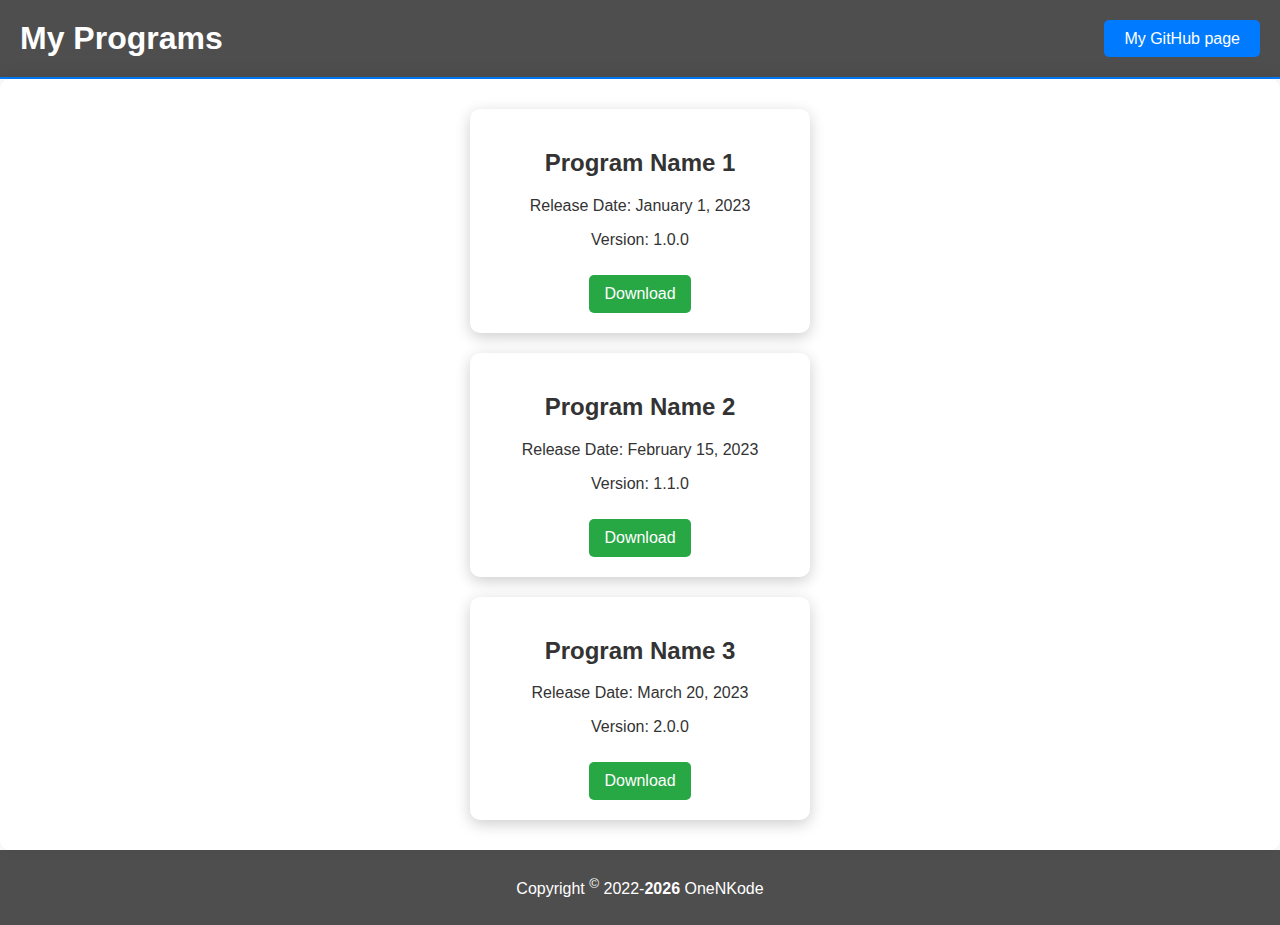
==== programms.html @ b5ff3eae "Update programms.html" ====
<!DOCTYPE html>
<html lang="en">
<head>
    <meta charset="UTF-8">
    <meta http-equiv="X-UA-Compatible" content="IE=edge">
    <meta name="viewport" content="width=device-width, initial-scale=1.0">
    <title>My Programs - OneNKode</title>
    <link rel="stylesheet" href="styles.css"> <!-- Link to your CSS file -->
</head>
<body>
    <header>
        <h1>My Programs</h1>
        <div class="gitbtn">
            <a href="https://github.com/OneNkode">My GitHub page</a>
        </div>
    </header>
    <main>
        <div class="program-list">
            <div class="program-card">
                <h2>Program Name 1</h2>
                <p>Release Date: January 1, 2023</p>
                <p>Version: 1.0.0</p>
                <a href="link-to-download-program-1" class="download-btn">Download</a>
            </div>
            <div class="program-card">
                <h2>Program Name 2</h2>
                <p>Release Date: February 15, 2023</p>
                <p>Version: 1.1.0</p>
                <a href="link-to-download-program-2" class="download-btn">Download</a>
            </div>
            <div class="program-card">
                <h2>Program Name 3</h2>
                <p>Release Date: March 20, 2023</p>
                <p>Version: 2.0.0</p>
                <a href="link-to-download-program-3" class="download-btn">Download</a>
            </div>
            <!-- Add more programs as needed -->
        </div>
    </main>
    <footer>
        <p>Copyright <sup>©</sup> 2022-<b id="currentyear"></b> OneNKode</p>
    </footer>

    <style>
        body {
            margin: 0;
            font-family: 'Poppins', sans-serif;
            background: url('https://wallpapercave.com/wp/wp6705749.jpg') no-repeat center center fixed;
            background-size: cover;
            color: #333;
            display: flex;
            flex-direction: column;
            min-height: 100vh;
        }

        header {
            display: flex;
            justify-content: space-between;
            align-items: center;
            background: rgba(34, 34, 34, 0.8);
            color: white;
            padding: 20px;
            border-bottom: 2px solid #007BFF;
        }

        h1 {
            margin: 0;
            font-size: 2em;
        }

        .gitbtn a {
            color: white;
            text-decoration: none;
            padding: 10px 20px;
            background: #007BFF;
            border-radius: 5px;
            transition: background 0.3s;
        }

        .gitbtn a:hover {
            background: #0056b3;
        }

        main {
            flex: 1;
            display: flex;
            align-items: center;
            justify-content: center;
            padding: 20px;
            background: rgba(255, 255, 255, 0.9);
            border-radius: 10px;
            box-shadow: 0 0 20px rgba(0, 0, 0, 0.1);
        }

        .program-list {
            display: flex;
            flex-direction: column;
            align-items: center;
            width: 100%;
        }

        .program-card {
            background: white;
            border-radius: 10px;
            padding: 20px;
            margin: 10px;
            width: 300px;
            box-shadow: 0 4px 15px rgba(0, 0, 0, 0.2);
            text-align: center;
            transition: transform 0.2s, box-shadow 0.2s;
        }

        .program-card:hover {
            transform: translateY(-5px);
            box-shadow: 0 8px 25px rgba(0, 0, 0, 0.3);
        }

        .download-btn {
            display: inline-block;
            margin-top: 10px;
            padding: 10px 15px;
            background: #28a745;
            color: white;
            border-radius: 5px;
            text-decoration: none;
            transition: background 0.3s;
        }

        .download-btn:hover {
            background: #218838;
        }

        footer {
            text-align: center;
            padding: 10px;
            background: rgba(34, 34, 34, 0.8);
            color: white;
        }
    </style>

    <script>document.getElementById("currentyear").innerHTML = new Date().getFullYear();</script>
</body>
</html>
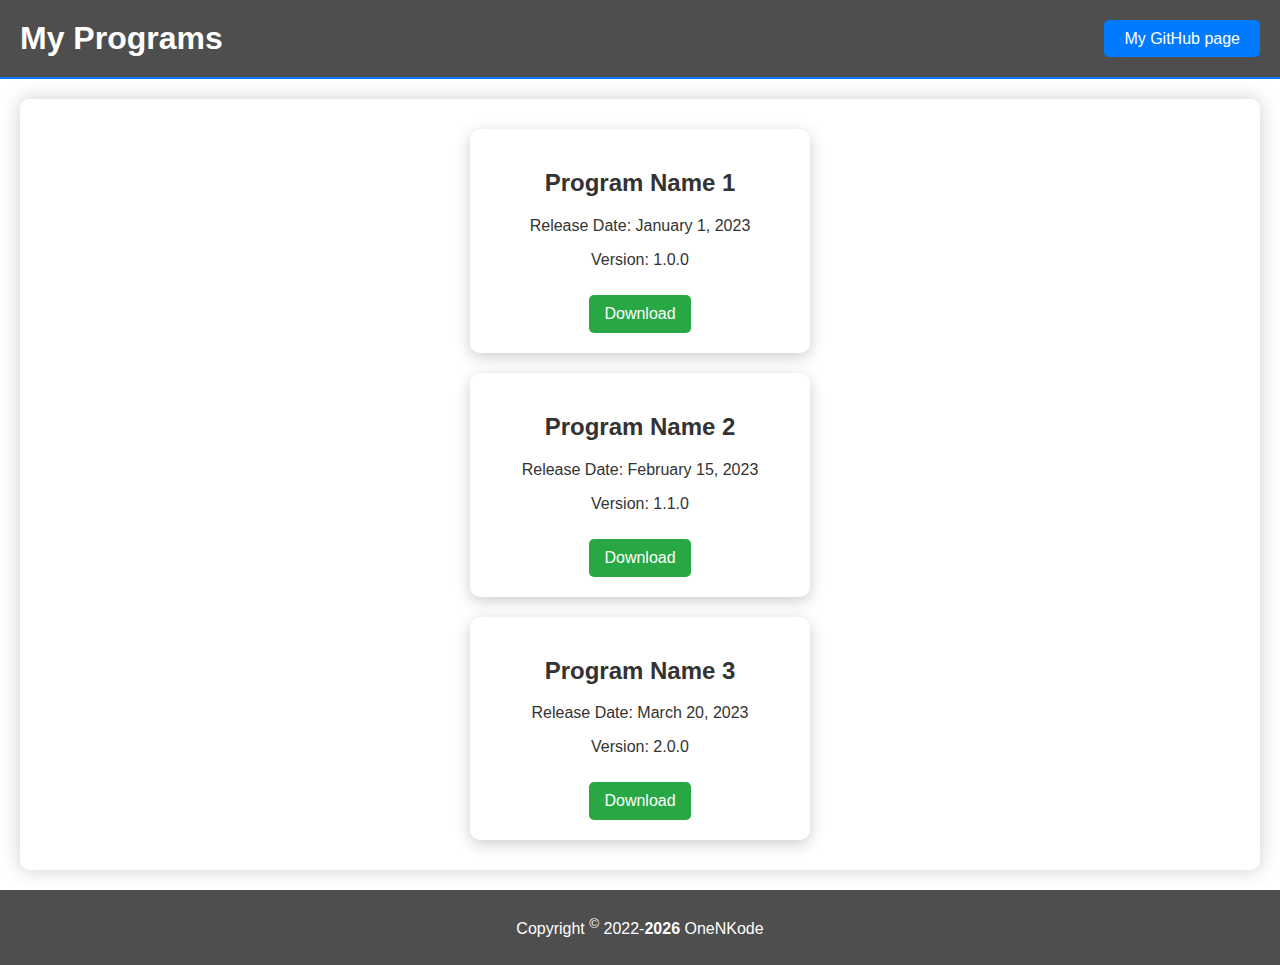
==== commit 1baea149: "Update programms.html" ====
--- a/programms.html
+++ b/programms.html
@@ -87,9 +87,6 @@
             align-items: center;
             justify-content: center;
             padding: 20px;
-            background: rgba(255, 255, 255, 0.9);
-            border-radius: 10px;
-            box-shadow: 0 0 20px rgba(0, 0, 0, 0.1);
         }
 
         .program-list {
@@ -97,6 +94,10 @@
             flex-direction: column;
             align-items: center;
             width: 100%;
+            background: rgba(255, 255, 255, 0.8); /* Slight transparency */
+            border-radius: 10px;
+            padding: 20px;
+            box-shadow: 0 0 20px rgba(0, 0, 0, 0.2);
         }
 
         .program-card {
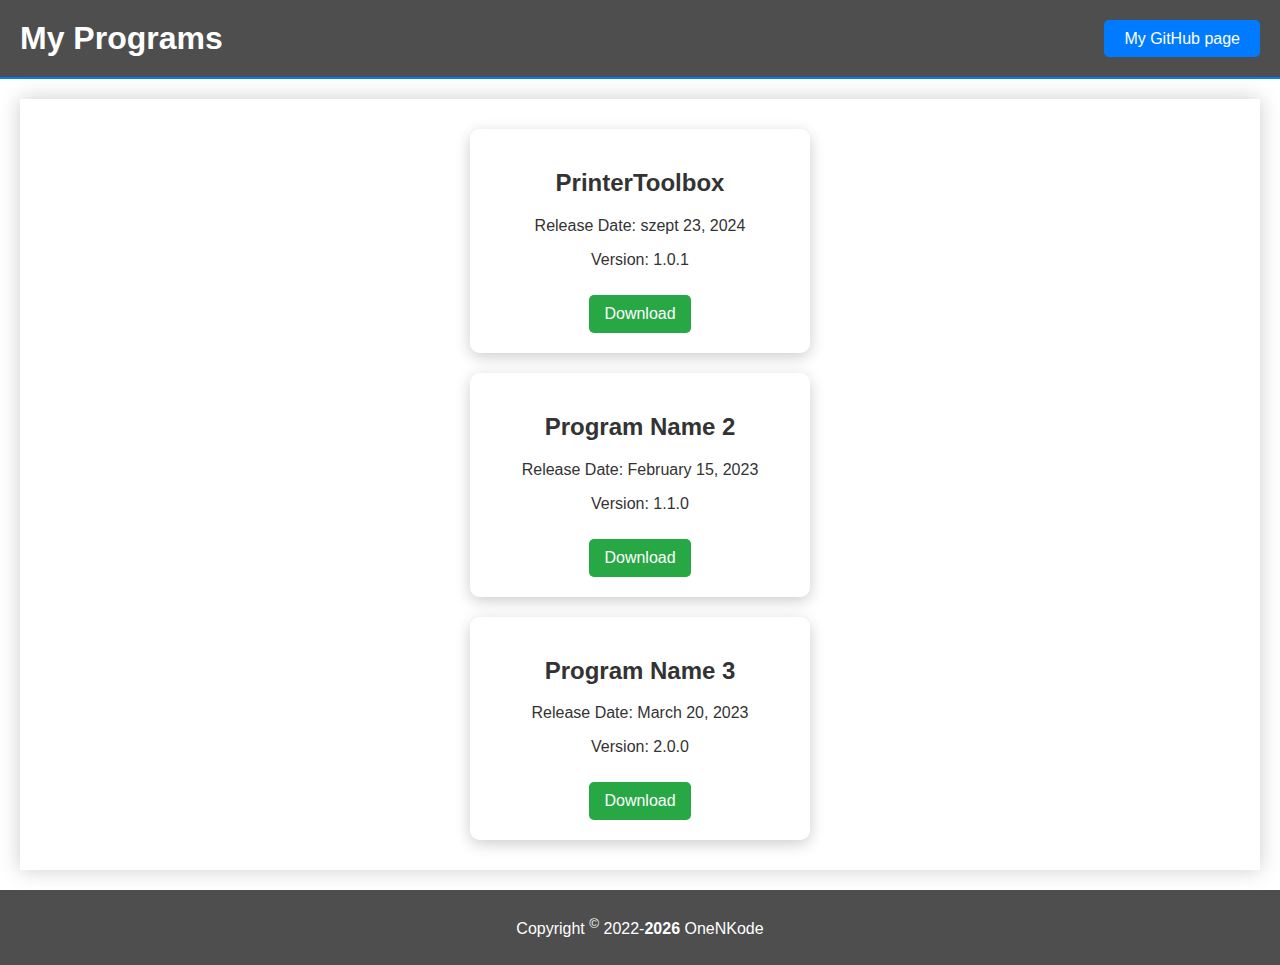
==== commit 51d408c5: "Update programms.html" ====
--- a/programms.html
+++ b/programms.html
@@ -17,9 +17,9 @@
     <main>
         <div class="program-list">
             <div class="program-card">
-                <h2>Program Name 1</h2>
-                <p>Release Date: January 1, 2023</p>
-                <p>Version: 1.0.0</p>
+                <h2>PrinterToolbox</h2>
+                <p>Release Date: szept 23, 2024</p>
+                <p>Version: 1.0.1</p>
                 <a href="link-to-download-program-1" class="download-btn">Download</a>
             </div>
             <div class="program-card">
@@ -87,6 +87,7 @@
             align-items: center;
             justify-content: center;
             padding: 20px;
+            background: rgba(255, 255, 255, 0.1); /* Slight transparency */
         }
 
         .program-list {
@@ -94,14 +95,12 @@
             flex-direction: column;
             align-items: center;
             width: 100%;
-            background: rgba(255, 255, 255, 0.8); /* Slight transparency */
-            border-radius: 10px;
             padding: 20px;
             box-shadow: 0 0 20px rgba(0, 0, 0, 0.2);
         }
 
         .program-card {
-            background: white;
+            background: rgba(255, 255, 255, 0.9); /* Slight transparency */
             border-radius: 10px;
             padding: 20px;
             margin: 10px;
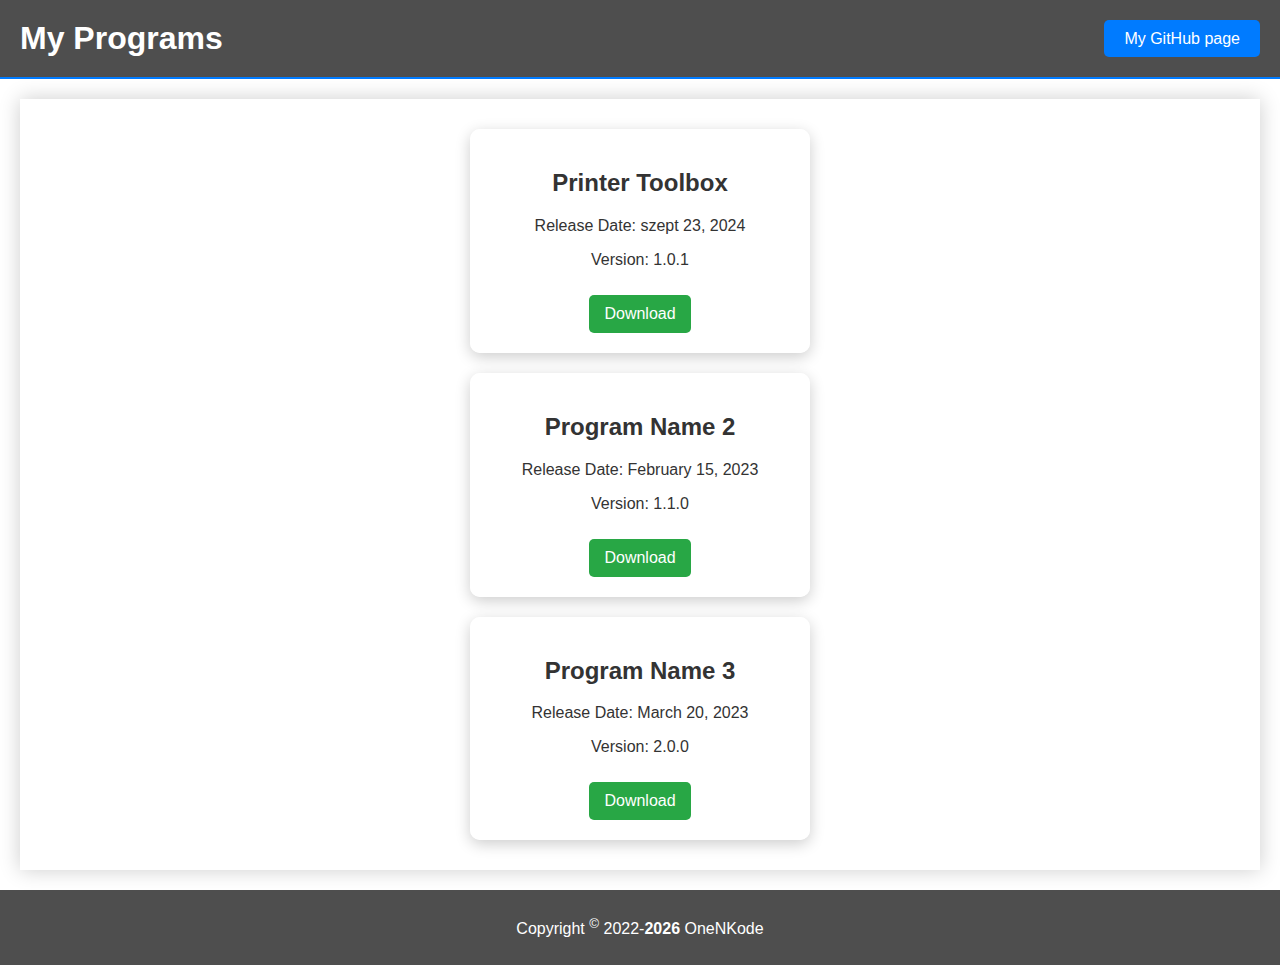
==== commit c43571ae: "Update programms.html" ====
--- a/programms.html
+++ b/programms.html
@@ -17,7 +17,7 @@
     <main>
         <div class="program-list">
             <div class="program-card">
-                <h2>PrinterToolbox</h2>
+                <h2>Printer Toolbox</h2>
                 <p>Release Date: szept 23, 2024</p>
                 <p>Version: 1.0.1</p>
                 <a href="link-to-download-program-1" class="download-btn">Download</a>
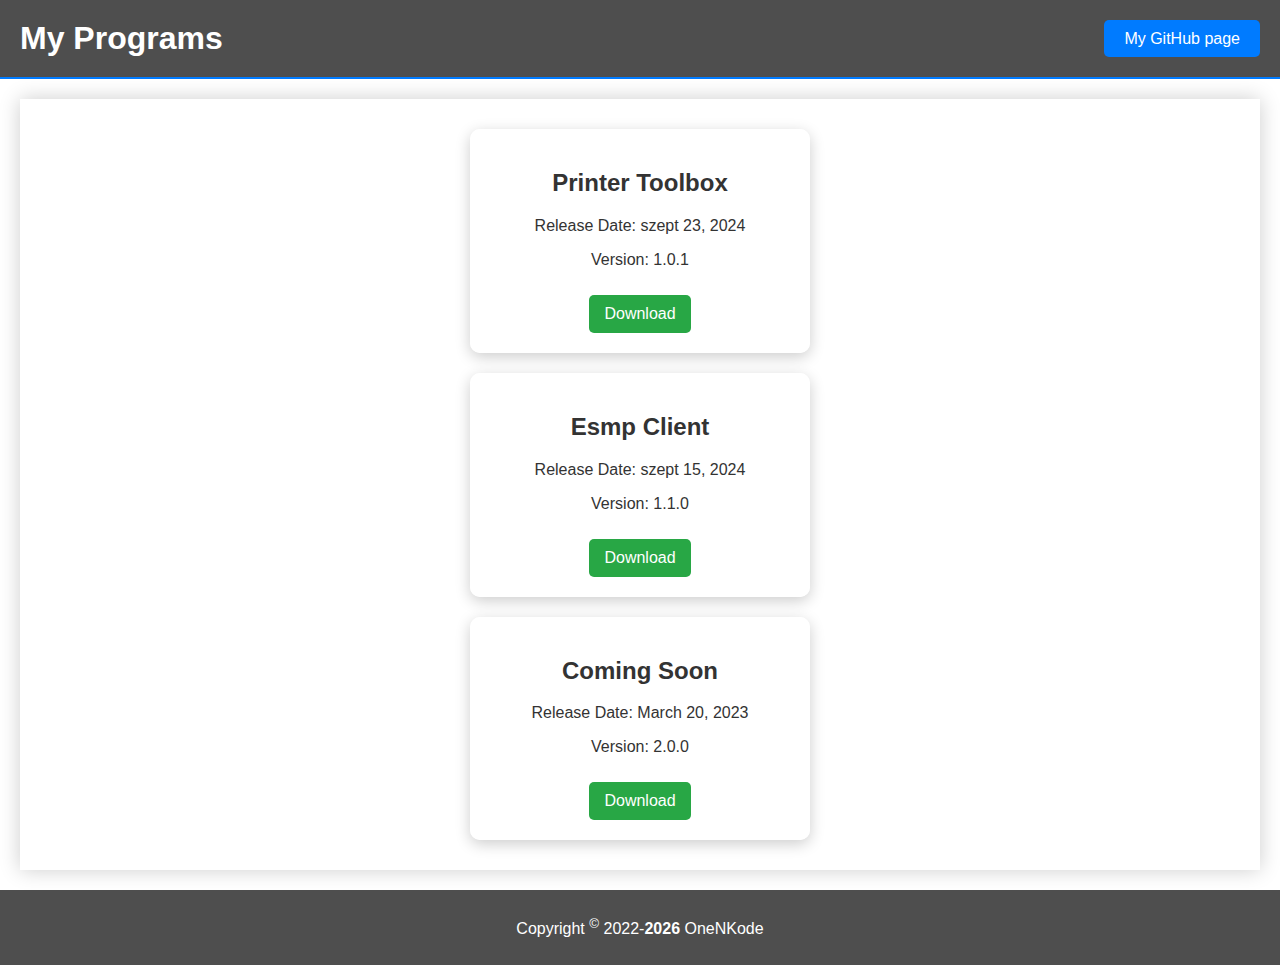
==== commit 67d30b09: "Update programms.html" ====
--- a/programms.html
+++ b/programms.html
@@ -20,16 +20,16 @@
                 <h2>Printer Toolbox</h2>
                 <p>Release Date: szept 23, 2024</p>
                 <p>Version: 1.0.1</p>
-                <a href="link-to-download-program-1" class="download-btn">Download</a>
+                <a href="https://github.com/OneNkode/onenkode.github.io/releases/download/Printer-Toolbox_by_OneNKode_V1.0/printertoolbox.exe" class="download-btn">Download</a>
             </div>
             <div class="program-card">
-                <h2>Program Name 2</h2>
-                <p>Release Date: February 15, 2023</p>
+                <h2>Esmp Client</h2>
+                <p>Release Date: szept 15, 2024</p>
                 <p>Version: 1.1.0</p>
-                <a href="link-to-download-program-2" class="download-btn">Download</a>
+                <a href="https://github.com/OneNkode/onenkode.github.io/releases/download/Esmp-Client_byNDXcode_V1.1/ESMP-Client-v1.1.exe" class="download-btn">Download</a>
             </div>
             <div class="program-card">
-                <h2>Program Name 3</h2>
+                <h2>Coming Soon</h2>
                 <p>Release Date: March 20, 2023</p>
                 <p>Version: 2.0.0</p>
                 <a href="link-to-download-program-3" class="download-btn">Download</a>
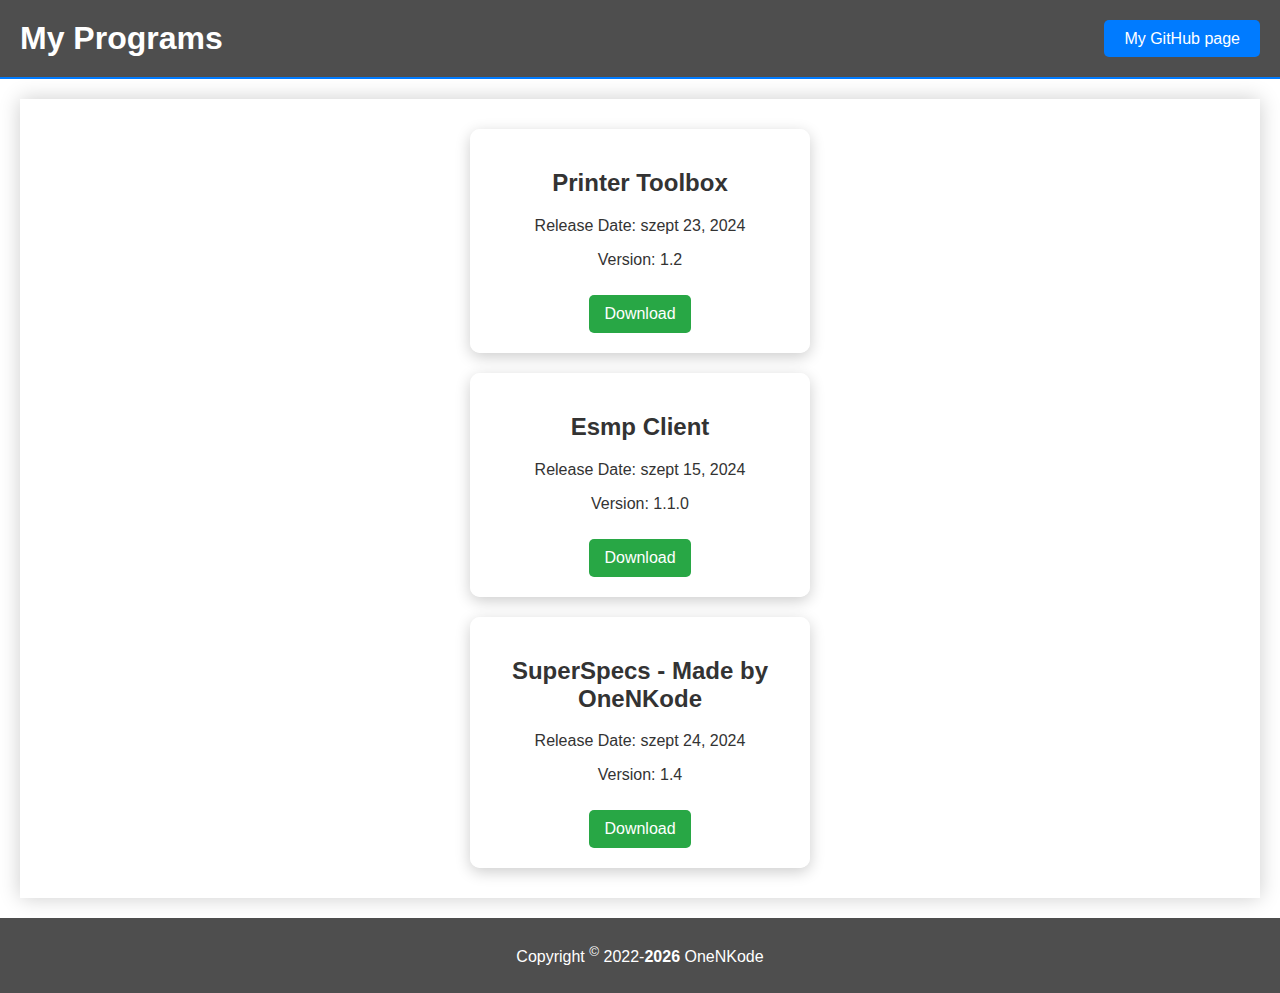
==== commit 13f5ed69: "Update programms.html" ====
--- a/programms.html
+++ b/programms.html
@@ -19,8 +19,8 @@
             <div class="program-card">
                 <h2>Printer Toolbox</h2>
                 <p>Release Date: szept 23, 2024</p>
-                <p>Version: 1.0.1</p>
-                <a href="https://github.com/OneNkode/onenkode.github.io/releases/download/Printer-Toolbox_by_OneNKode_V1.0/printertoolbox.exe" class="download-btn">Download</a>
+                <p>Version: 1.2</p>
+                <a href="https://github.com/OneNkode/onenkode.github.io/releases/download/Printer-Toolbox_by_OneNKode_V1.1/printertoolbox.exe" class="download-btn">Download</a>
             </div>
             <div class="program-card">
                 <h2>Esmp Client</h2>
@@ -29,9 +29,9 @@
                 <a href="https://github.com/OneNkode/onenkode.github.io/releases/download/Esmp-Client_byNDXcode_V1.1/ESMP-Client-v1.1.exe" class="download-btn">Download</a>
             </div>
             <div class="program-card">
-                <h2>Coming Soon</h2>
-                <p>Release Date: March 20, 2023</p>
-                <p>Version: 2.0.0</p>
+                <h2>SuperSpecs - Made by OneNKode</h2>
+                <p>Release Date: szept 24, 2024</p>
+                <p>Version: 1.4</p>
                 <a href="link-to-download-program-3" class="download-btn">Download</a>
             </div>
             <!-- Add more programs as needed -->
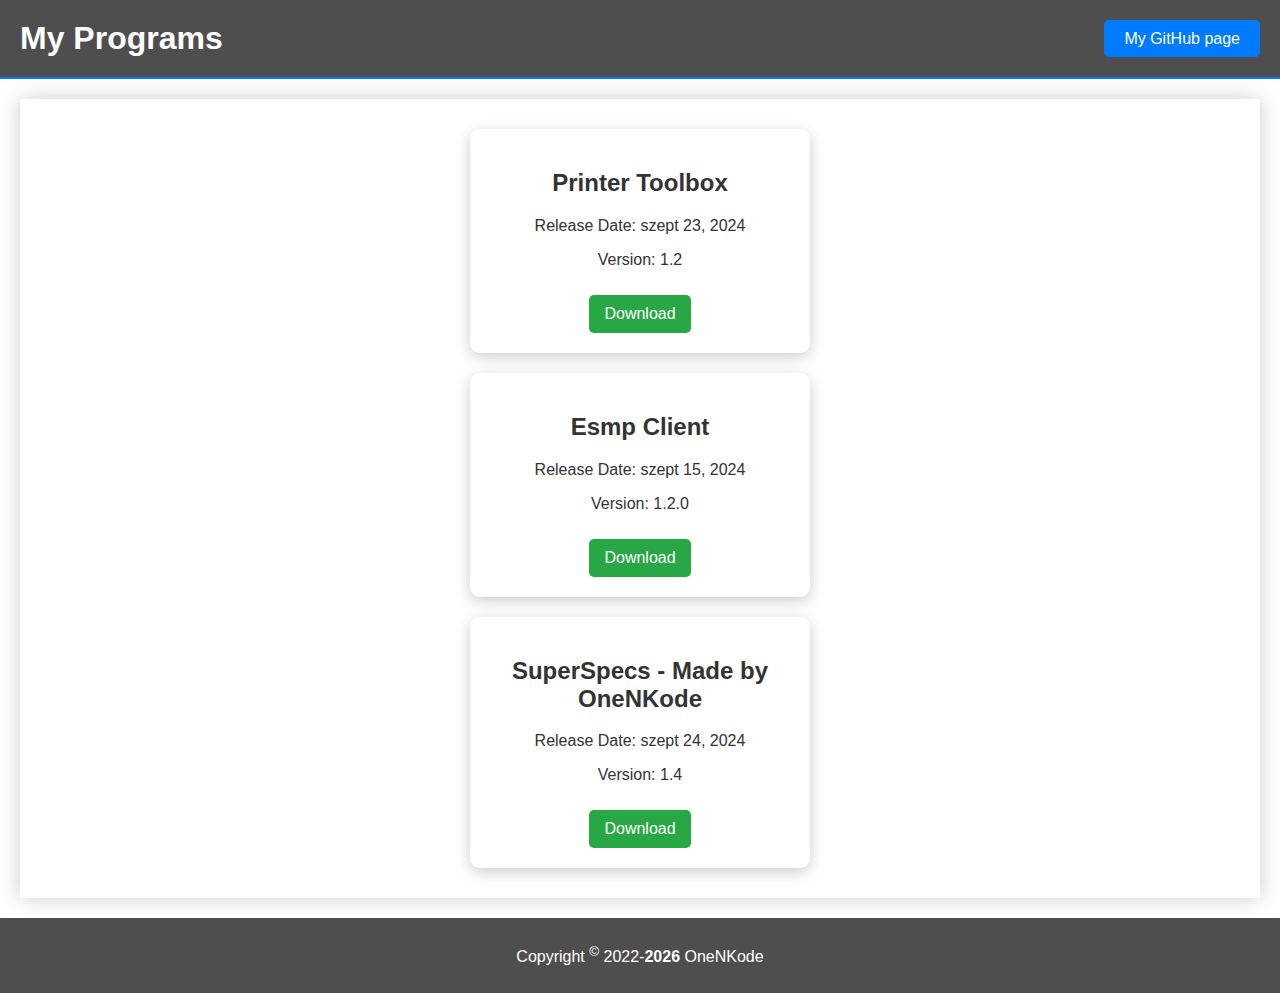
==== commit 6a001560: "Update programms.html" ====
--- a/programms.html
+++ b/programms.html
@@ -25,14 +25,14 @@
             <div class="program-card">
                 <h2>Esmp Client</h2>
                 <p>Release Date: szept 15, 2024</p>
-                <p>Version: 1.1.0</p>
-                <a href="https://github.com/OneNkode/onenkode.github.io/releases/download/Esmp-Client_byNDXcode_V1.1/ESMP-Client-v1.1.exe" class="download-btn">Download</a>
+                <p>Version: 1.2.0</p>
+                <a href="https://github.com/NDXCode/NDXCode/releases/download/v1.1/ESMP-Client-v1.2.exe" class="download-btn">Download</a>
             </div>
             <div class="program-card">
                 <h2>SuperSpecs - Made by OneNKode</h2>
                 <p>Release Date: szept 24, 2024</p>
                 <p>Version: 1.4</p>
-                <a href="link-to-download-program-3" class="download-btn">Download</a>
+                <a href="https://github.com/OneNkode/OneNKode-SystemMonitor/releases/download/V1.5/specs.exe" class="download-btn">Download</a>
             </div>
             <!-- Add more programs as needed -->
         </div>
